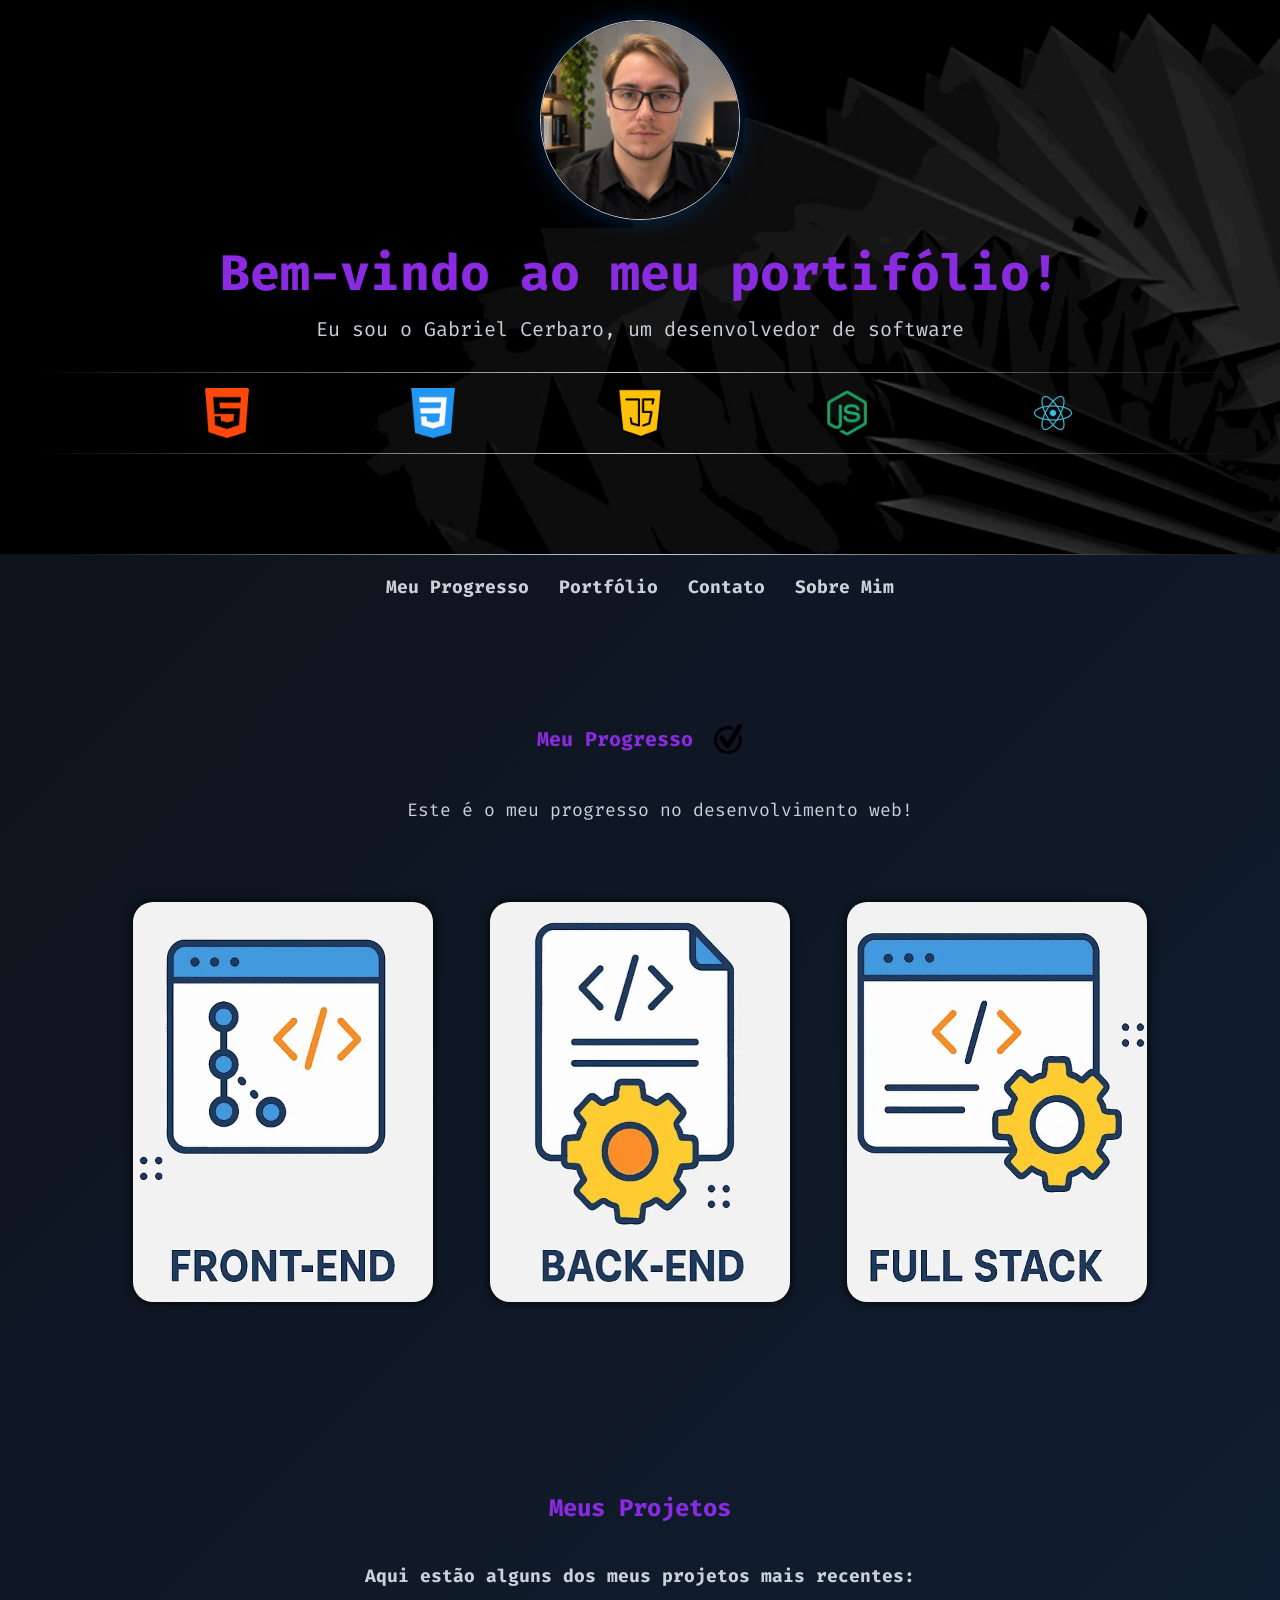
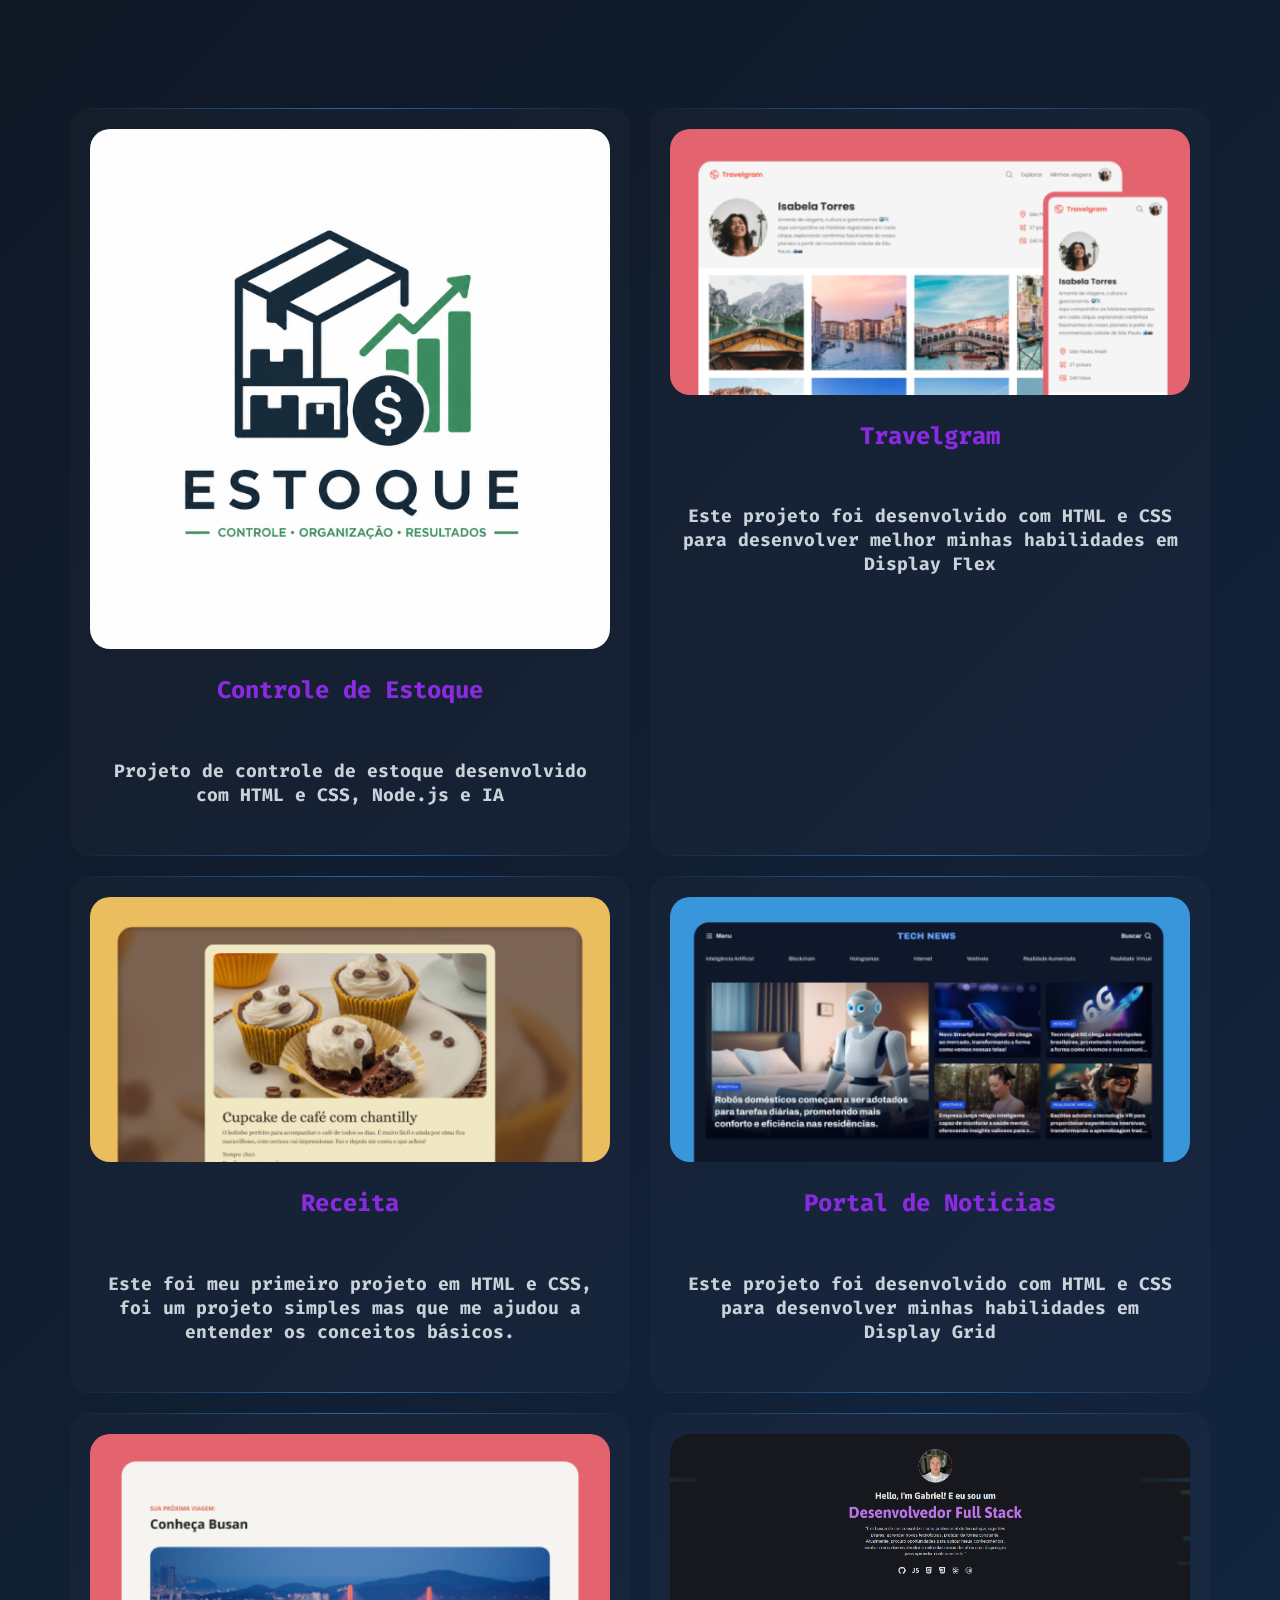
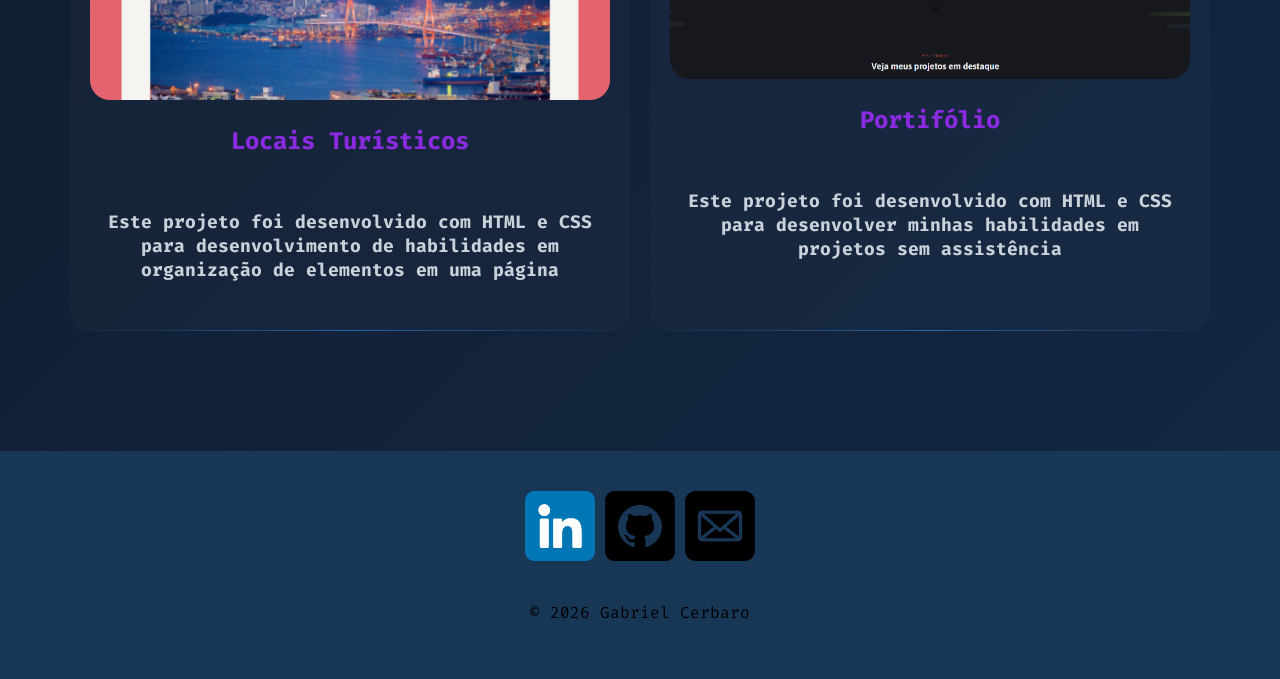
==== index.html @ c9d1682e "Atualizando partes do projeto: sobremim, foto perfil e projetos" ====
<!DOCTYPE html>
<html lang="pt-BR">
<head>

    <link rel="preconnect" href="https://fonts.googleapis.com">
    <link rel="preconnect" href="https://fonts.gstatic.com" crossorigin>

    <meta charset="UTF-8">
    <meta name="viewport" content="width=device-width, initial-scale=1.0">
    <meta name="description" content="Portfólio pessoal de Gabriel Cerbaro — desenvolvedor web em formação, mostrando projetos e progresso.">
    <title>Gabriel Cerbaro</title>
    <link rel="stylesheet" href="styles/index.css">


    <link href="https://fonts.googleapis.com/css2?family=Archivo:ital,wght@0,100..900;1,100..900&family=Asap:ital,wght@0,100..900;1,100..900&family=Fira+Code:wght@300..700&family=Poppins:ital,wght@0,100;0,200;0,300;0,400;0,500;0,600;0,700;0,800;0,900;1,100;1,200;1,300;1,400;1,500;1,600;1,700;1,800;1,900&display=swap" rel="stylesheet">
    <script src="scripts.js" defer></script>

</head>
<body>
        <header class="header">
            <img src="assets/fotoGabriel.jpg" class="foto-perfil" alt="foto de perfil">
            <strong>Bem-vindo ao meu portifólio!</strong>
            <p id="texto-digitado"></p>
            
            <div class="icons">
                <img src="assets/icons/html.png" alt="icone html" title="HTML">
                <img src="assets/icons/css.png" alt="icone css" title="CSS">
                <img src="assets/icons/javascript.png" alt="icone javascript" title="JAVASCRIPT">
                <img src="assets/icons/node.png" alt="icone node.js" title="NODE.JS">
                <img src="assets/icons/react.png" alt="icone react" title="REACT">
            </div>
            
        </header>

    <div class="container">
        <main>

            <nav class="nav-bar">
                <a href="#progresso">Meu Progresso</a>
                <a href="#projetos">Portfólio</a>
                <a href="#footer">Contato</a>
                <a href="sobremim.html">Sobre Mim</a>
            </nav>

            <section class="progresso-container">

                <div class="meu-progresso" id="progresso">
                    <h1>Meu Progresso</h1>
                    <img src="assets/icons/dados-verificados.png" alt="dados verificados">
                </div>

                <p>Este é o meu progresso no desenvolvimento web!</p>

                <div class="progresso">
                    <div class="container-flip">
                        <div class="card">
                            <div class="card-front front1">
                            </div>
                            <div class="card-back">
                                <h1>Em progresso</h1>
                                <p>Estou focando em aprender SQL, Node.js e Javascript como uma base real para o futuro</p>
                            </div>
                        </div>
                    </div>
                    <div class="container-flip">
                        <div class="card">  
                            <div class="card-front back2">
                            </div>
                            <div class="card-back">
                                <h1>Futuro</h1>
                                <p>Pretendo agregar em projetos reais e fazer mais projetos sozinho usando todas as tecnologias aprendidas</p>
                            </div>
                        </div>
                    </div>
                    <div class="container-flip">
                        <div class="card">
                            <div class="card-front fullstack3">
                            </div>
                            <div class="card-back">
                                <h1>Onde quero chegar</h1>
                                <p>Quero agregar conhecimento em todas as áreas do desenvolvimento web e me tornar um profissional completo</p>
                            </div>
                        </div>
                    </div>
                </div>
            </section>

            <section class="projetos" id="projetos">
                <h1>Meus Projetos</h1>
                <strong>Aqui estão alguns dos meus projetos mais recentes:</strong>

                <div class="projetos-container">
                    <a href="https://github.com/gabrielcerbaro/Controle-de-estoque-Projeto" target="_blank" class="card1">
                            <div class="projeto-controleEstoque">
                                <img src="assets/images/logo.png" alt="Controle de Estoque">
                                <h2>Controle de Estoque</h2>
                                <p>Projeto de controle de estoque desenvolvido com HTML e CSS, Node.js e IA</p>
                            </div>
                    </a>
                    <a href="https://github.com/gabrielcerbaro/Travelgram-project" target="_blank" class="card2">
                            <div class="projeto-travelgram">
                                <img src="assets/images/travelgram.png" alt="">
                                <h2>Travelgram</h2>
                                <p>Este projeto foi desenvolvido com HTML e CSS para desenvolver melhor minhas habilidades em Display Flex</p>
                            </div>
                    </a>
                    <a href="https://github.com/gabrielcerbaro/Projetos-FullStack-Rocketseat/tree/main/First%20project" target="_blank" class="card3">
                        <div class="projeto-receita">
                            <img src="assets/images/receita.png" alt="">
                            <h2>Receita</h2>
                            <p>Este foi meu primeiro projeto em HTML e CSS, foi um projeto simples mas que me ajudou a entender os conceitos básicos.</p>
                        </div>
                    </a>
                    <a href="https://github.com/gabrielcerbaro/Portal-de-Noticias---projeto" target="_blank" class="card4">
                        <div class="projeto-noticias">
                            <img src="assets/images/noticias.png" alt="Portal de Notícias">
                            <h2>Portal de Noticias</h2>
                            <p>Este projeto foi desenvolvido com HTML e CSS para desenvolver minhas habilidades em Display Grid</p>
                        </div>
                    </a>
                    <a href="https://github.com/gabrielcerbaro/Projetos-FullStack-Rocketseat/tree/main/Tourist%20spot" target="_blank" class="card5">
                        <div class="projeto-spots">
                            <img src="assets/images/local turistico.png" alt="Locais Turísticos">
                            <h2>Locais Turísticos</h2>
                            <p>Este projeto foi desenvolvido com HTML e CSS para desenvolvimento de habilidades em organização de elementos em uma página</p>
                        </div>
                    </a>
                    <a href="https://github.com/gabrielcerbaro/Portif-lio" target="_blank" class="card6">
                        <div class="projeto-portifolio">
                            <img src="assets/images/portifolio.png" alt="Portifólio">
                            <h2>Portifólio</h2>
                            <p>Este projeto foi desenvolvido com HTML e CSS para desenvolver minhas habilidades em projetos sem assistência</p>
                        </div>
                    </a>
                </div>
            </section>
        </main>
    </div>

    <footer id ="footer">
        <div class="icons-footer">
            <a href="https://www.linkedin.com/in/gabriel-cerbaro-4703b4239/" target="_blank"><img src="assets/icons/linkedin.png" alt="LinkedIn"></a>
            <a href="https://github.com/gabrielcerbaro" target="_blank"><img src="assets/icons/github.png" alt="GitHub"></a>
            <a href="mailto:gabriel.cerbaro@outlook.com" target="_blank"><img src="assets/icons/enviar.png" alt="Email"></a>
        </div>
        <p>© <span id="ano"></span> Gabriel Cerbaro</p>
    </footer>
</body>
</html>
---- styles/index.css ----
@import url(global.css);
@import url(header.css);
@import url(main.css);
@import url(footer.css);
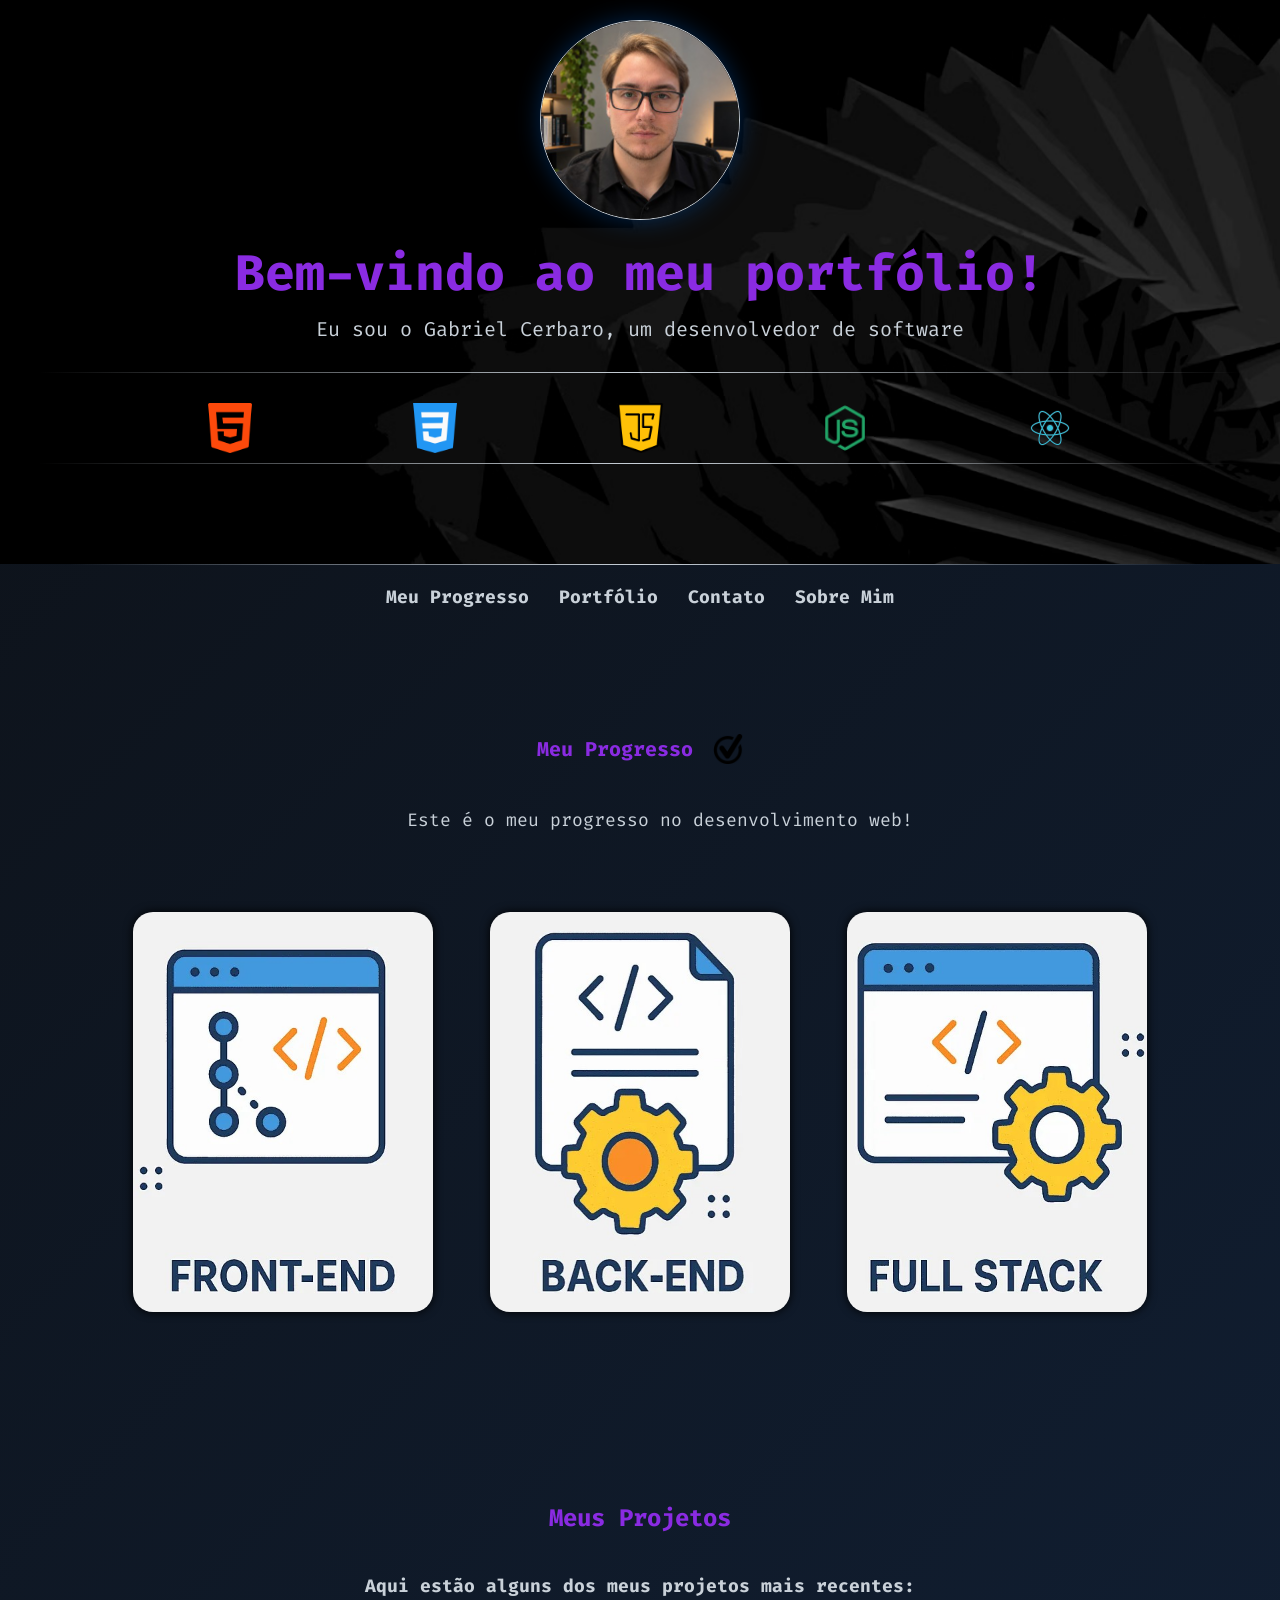
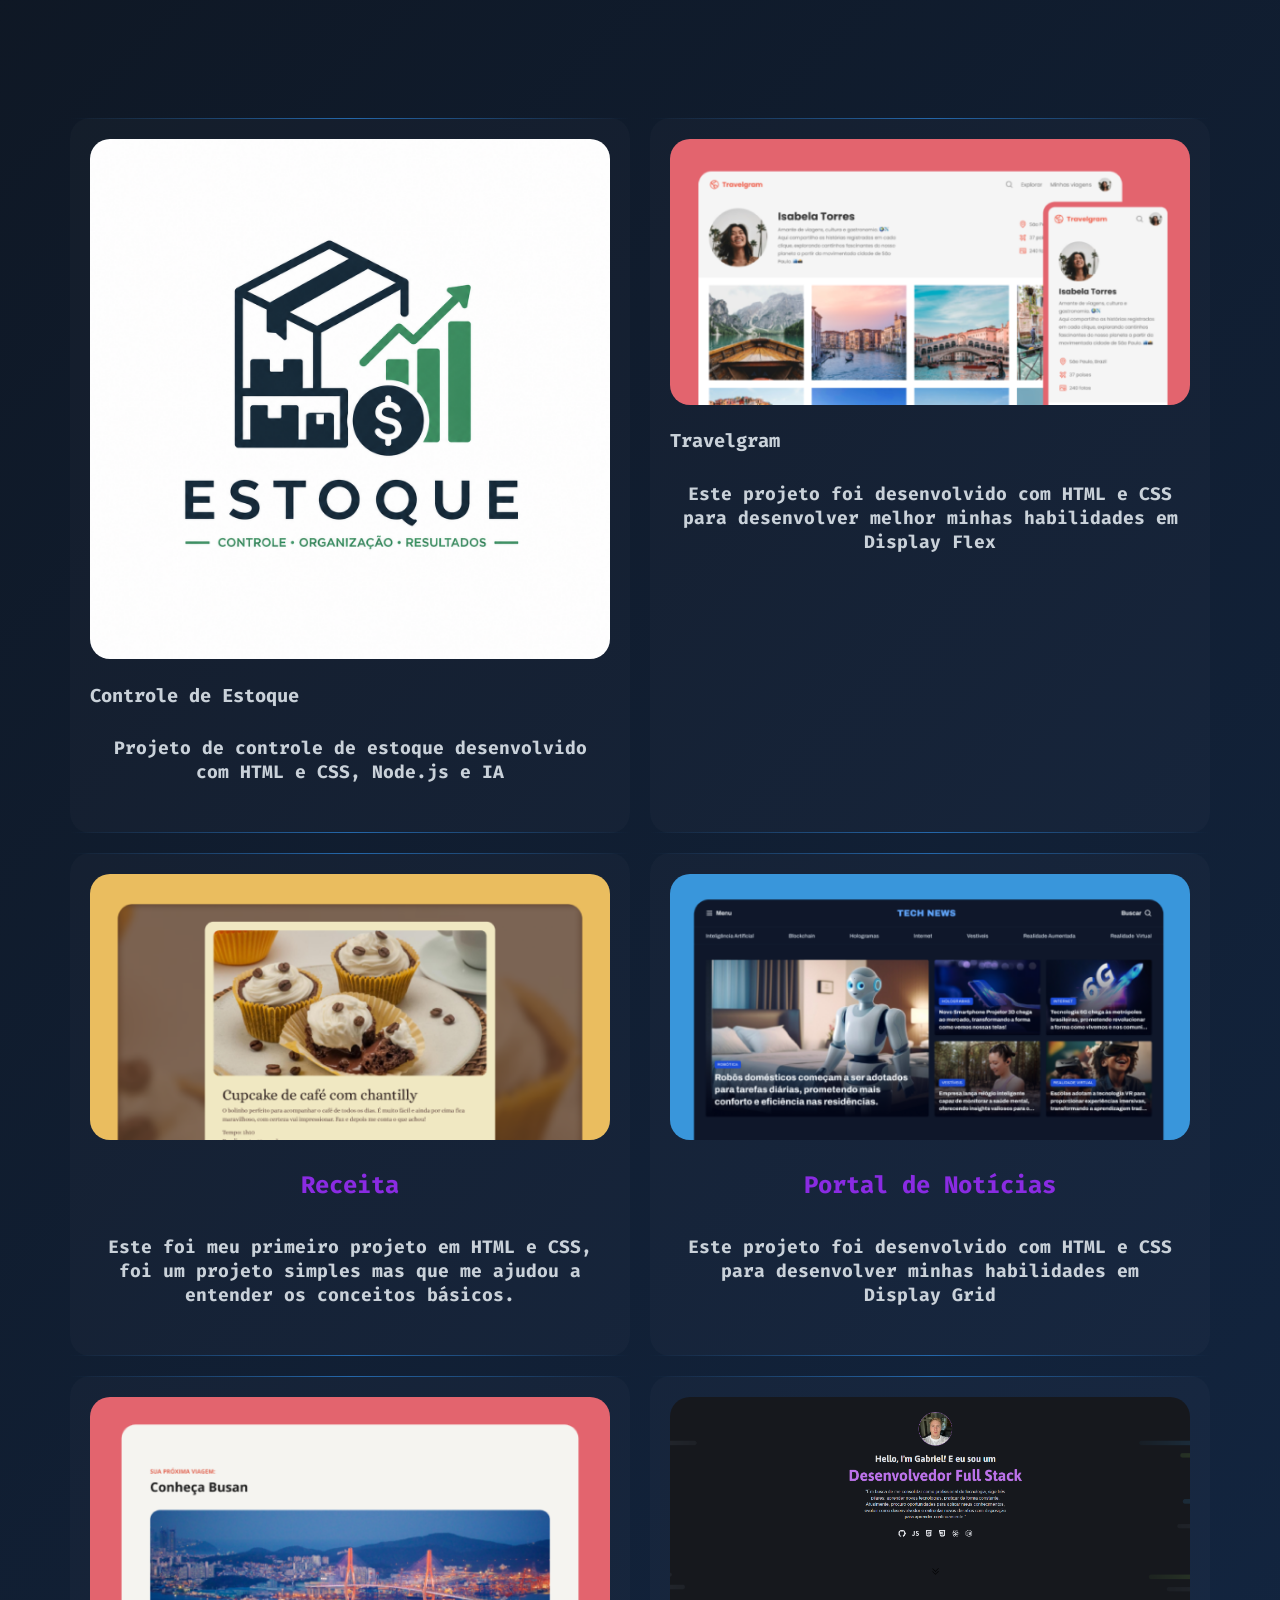
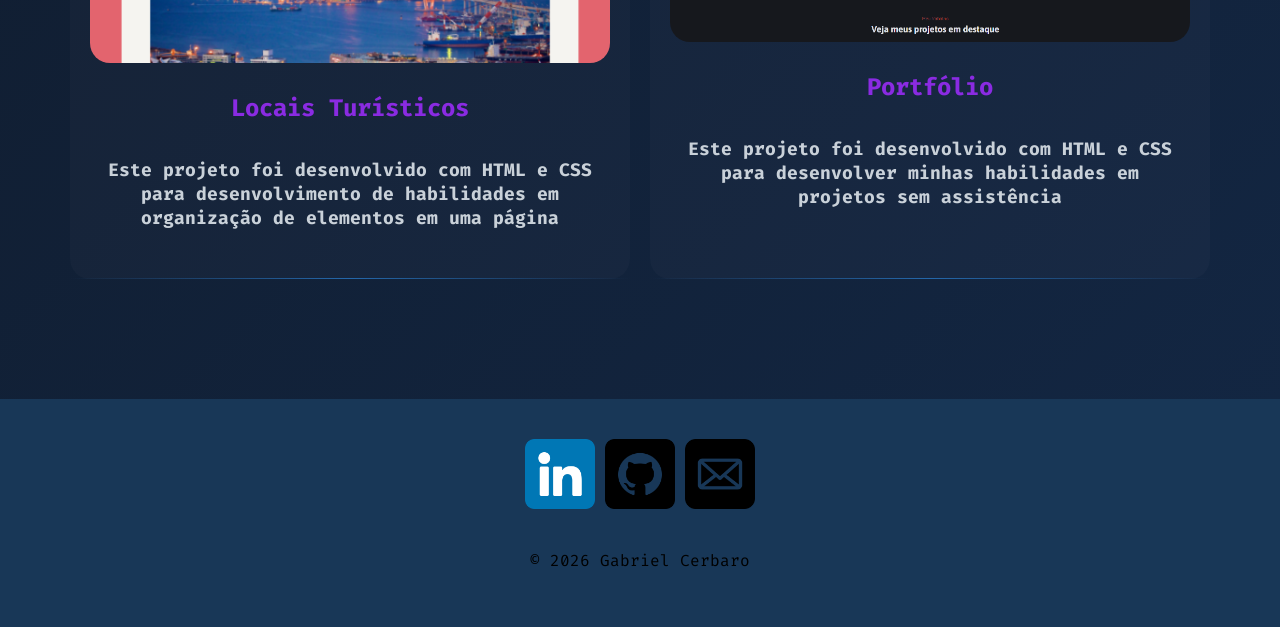
==== commit 224d21a5: "Consertando bugs do antigo gabriel e otimizando os commits, abrindo espaço para uma atualização no s" ====
--- a/index.html
+++ b/index.html
@@ -19,7 +19,7 @@
 <body>
         <header class="header">
             <img src="assets/fotoGabriel.jpg" class="foto-perfil" alt="foto de perfil">
-            <strong>Bem-vindo ao meu portifólio!</strong>
+            <h1 class="titulo-principal">Bem-vindo ao meu portfólio!</h1>
             <p id="texto-digitado"></p>
             
             <div class="icons">
@@ -45,7 +45,7 @@
             <section class="progresso-container">
 
                 <div class="meu-progresso" id="progresso">
-                    <h1>Meu Progresso</h1>
+                    <h2 class="titulo-secao">Meu Progresso</h2>
                     <img src="assets/icons/dados-verificados.png" alt="dados verificados">
                 </div>
 
@@ -57,7 +57,7 @@
                             <div class="card-front front1">
                             </div>
                             <div class="card-back">
-                                <h1>Em progresso</h1>
+                                <h2>Em progresso</h2>
                                 <p>Estou focando em aprender SQL, Node.js e Javascript como uma base real para o futuro</p>
                             </div>
                         </div>
@@ -67,7 +67,7 @@
                             <div class="card-front back2">
                             </div>
                             <div class="card-back">
-                                <h1>Futuro</h1>
+                                <h2>Futuro</h2>
                                 <p>Pretendo agregar em projetos reais e fazer mais projetos sozinho usando todas as tecnologias aprendidas</p>
                             </div>
                         </div>
@@ -77,7 +77,7 @@
                             <div class="card-front fullstack3">
                             </div>
                             <div class="card-back">
-                                <h1>Onde quero chegar</h1>
+                                <h2>Onde quero chegar</h2>
                                 <p>Quero agregar conhecimento em todas as áreas do desenvolvimento web e me tornar um profissional completo</p>
                             </div>
                         </div>
@@ -86,49 +86,49 @@
             </section>
 
             <section class="projetos" id="projetos">
-                <h1>Meus Projetos</h1>
+                <h2 class="titulo-secao">Meus Projetos</h2>
                 <strong>Aqui estão alguns dos meus projetos mais recentes:</strong>
 
                 <div class="projetos-container">
-                    <a href="https://github.com/gabrielcerbaro/Controle-de-estoque-Projeto" target="_blank" class="card1">
+                    <a href="https://github.com/gabrielcerbaro/Controle-de-estoque-Projeto" target="_blank" rel="noopener noreferrer" class="projeto-card card1">
                             <div class="projeto-controleEstoque">
                                 <img src="assets/images/logo.png" alt="Controle de Estoque">
-                                <h2>Controle de Estoque</h2>
+                                <h3>Controle de Estoque</h3>
                                 <p>Projeto de controle de estoque desenvolvido com HTML e CSS, Node.js e IA</p>
                             </div>
                     </a>
-                    <a href="https://github.com/gabrielcerbaro/Travelgram-project" target="_blank" class="card2">
+                    <a href="https://github.com/gabrielcerbaro/Travelgram-project" target="_blank" class="projeto-card card2">
                             <div class="projeto-travelgram">
-                                <img src="assets/images/travelgram.png" alt="">
-                                <h2>Travelgram</h2>
+                                <img src="assets/images/travelgram.png" alt="projeto Travelgram">
+                                <h3>Travelgram</h3>
                                 <p>Este projeto foi desenvolvido com HTML e CSS para desenvolver melhor minhas habilidades em Display Flex</p>
                             </div>
                     </a>
-                    <a href="https://github.com/gabrielcerbaro/Projetos-FullStack-Rocketseat/tree/main/First%20project" target="_blank" class="card3">
+                    <a href="https://github.com/gabrielcerbaro/Projetos-FullStack-Rocketseat/tree/main/First%20project" target="_blank" class="projeto-card card3">
                         <div class="projeto-receita">
-                            <img src="assets/images/receita.png" alt="">
-                            <h2>Receita</h2>
+                            <img src="assets/images/receita.png" alt="projeto Receita">
+                            <h3 class="titulo-projeto">Receita</h3>
                             <p>Este foi meu primeiro projeto em HTML e CSS, foi um projeto simples mas que me ajudou a entender os conceitos básicos.</p>
                         </div>
                     </a>
-                    <a href="https://github.com/gabrielcerbaro/Portal-de-Noticias---projeto" target="_blank" class="card4">
+                    <a href="https://github.com/gabrielcerbaro/Portal-de-Noticias---projeto" target="_blank" class="projeto-card card4">
                         <div class="projeto-noticias">
                             <img src="assets/images/noticias.png" alt="Portal de Notícias">
-                            <h2>Portal de Noticias</h2>
+                            <h3 class="titulo-projeto">Portal de Notícias</h3>
                             <p>Este projeto foi desenvolvido com HTML e CSS para desenvolver minhas habilidades em Display Grid</p>
                         </div>
                     </a>
-                    <a href="https://github.com/gabrielcerbaro/Projetos-FullStack-Rocketseat/tree/main/Tourist%20spot" target="_blank" class="card5">
+                    <a href="https://github.com/gabrielcerbaro/Projetos-FullStack-Rocketseat/tree/main/Tourist%20spot" target="_blank" class="projeto-card card5">
                         <div class="projeto-spots">
                             <img src="assets/images/local turistico.png" alt="Locais Turísticos">
-                            <h2>Locais Turísticos</h2>
+                            <h3 class="titulo-projeto">Locais Turísticos</h3>
                             <p>Este projeto foi desenvolvido com HTML e CSS para desenvolvimento de habilidades em organização de elementos em uma página</p>
                         </div>
                     </a>
-                    <a href="https://github.com/gabrielcerbaro/Portif-lio" target="_blank" class="card6">
+                    <a href="https://github.com/gabrielcerbaro/Portif-lio" target="_blank" class="projeto-card card6">
                         <div class="projeto-portifolio">
-                            <img src="assets/images/portifolio.png" alt="Portifólio">
-                            <h2>Portifólio</h2>
+                            <img src="assets/images/portifolio.png" alt="Portfólio">
+                            <h3 class="titulo-projeto">Portfólio</h3>
                             <p>Este projeto foi desenvolvido com HTML e CSS para desenvolver minhas habilidades em projetos sem assistência</p>
                         </div>
                     </a>
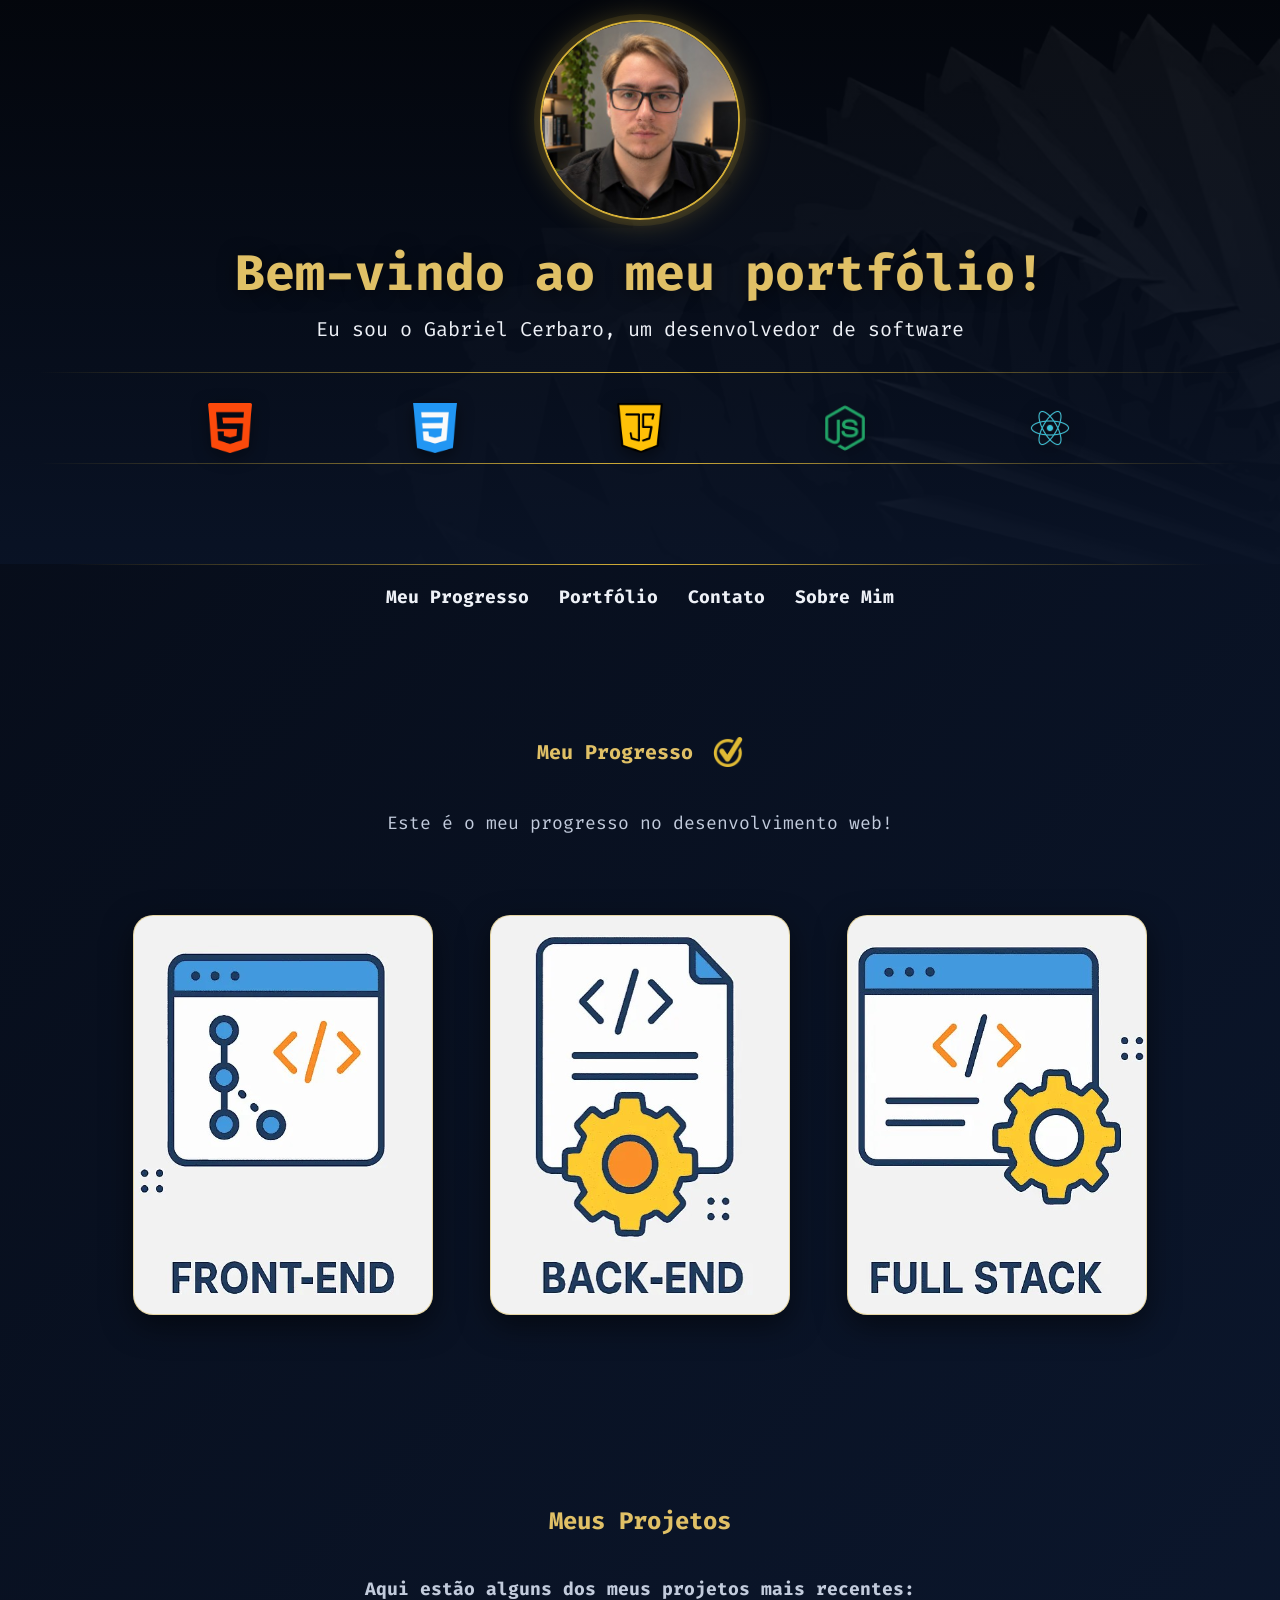
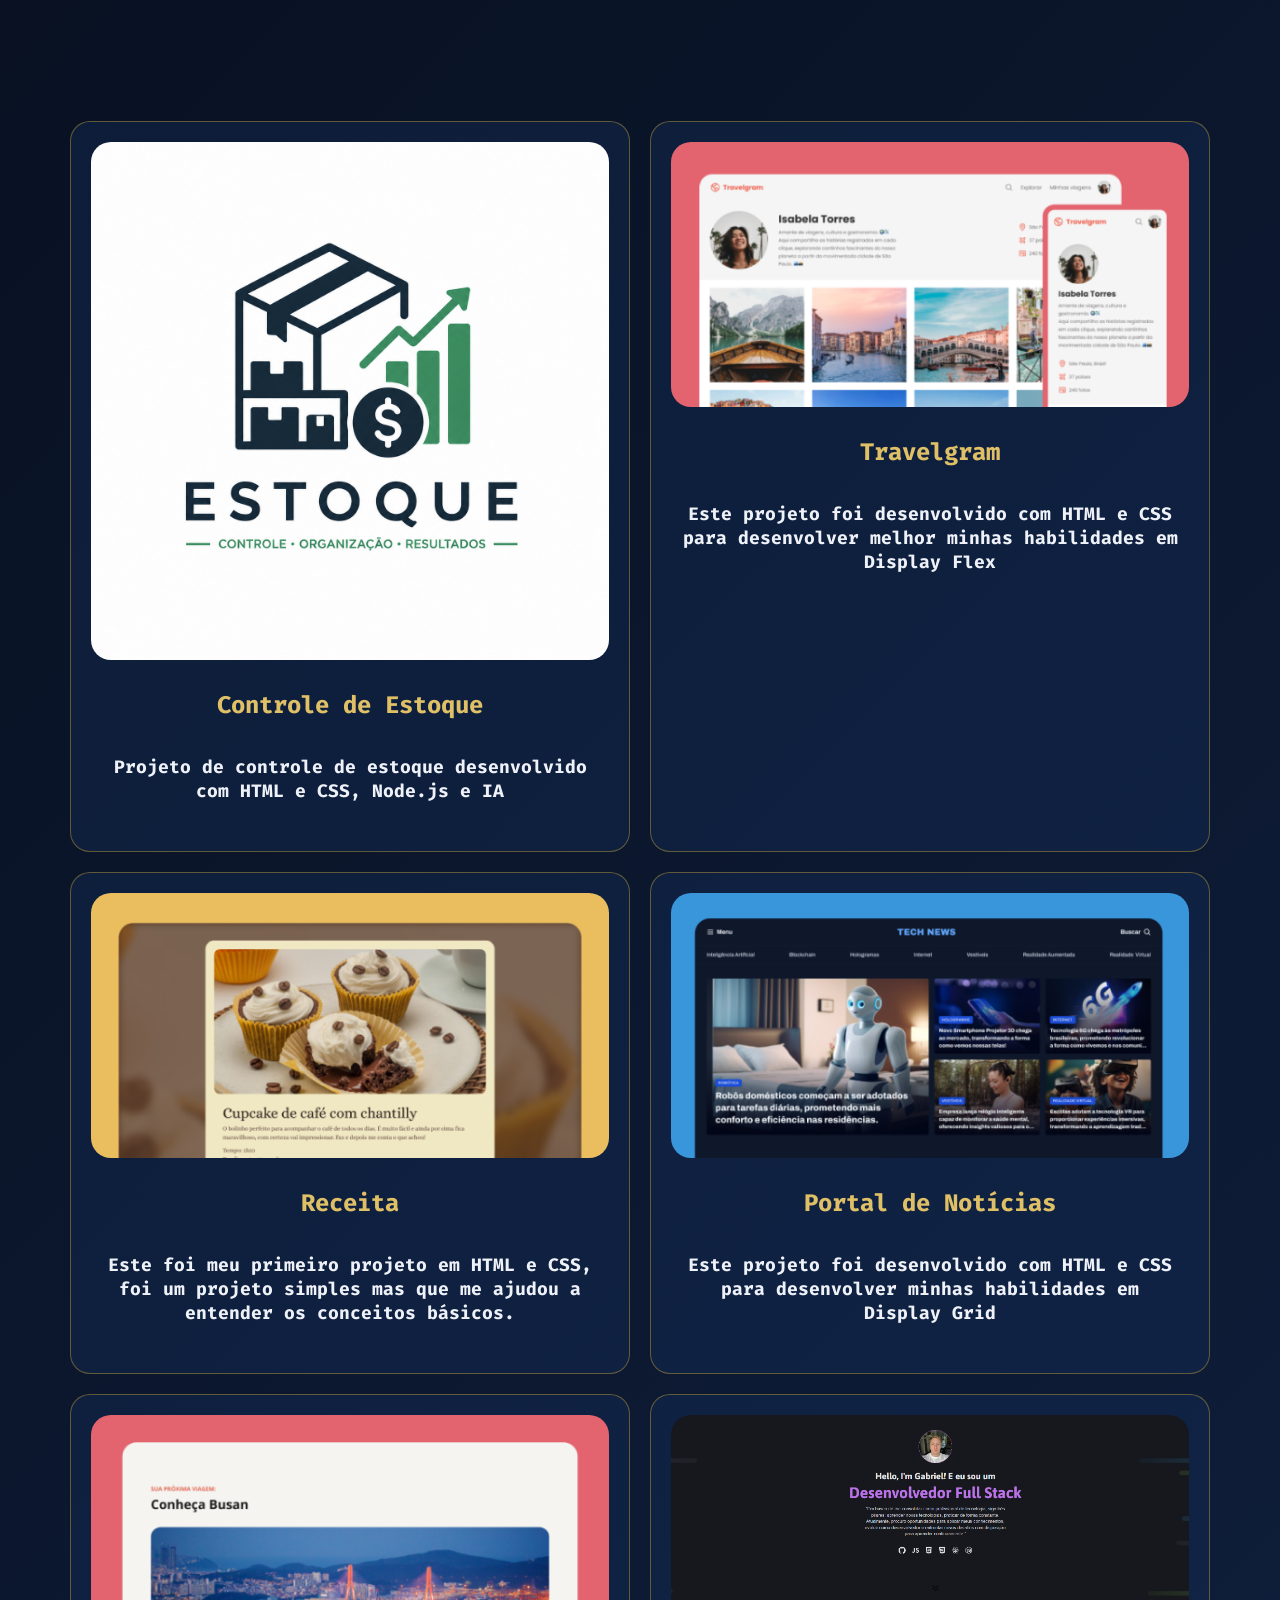
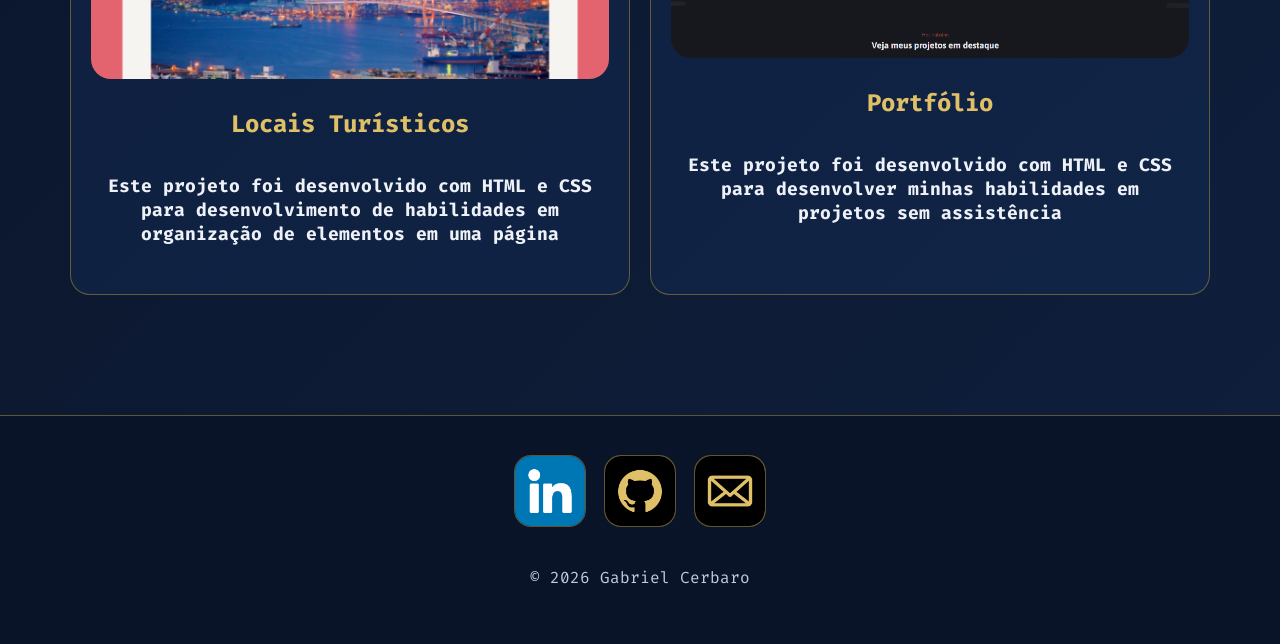
==== commit ae9284e0: "Atualizando mais bugs e pedindo para IA melhorar as cores e criar variáveis para elas" ====
--- a/index.html
+++ b/index.html
@@ -1,149 +1,150 @@
-<!DOCTYPE html>
-<html lang="pt-BR">
-<head>
-
-    <link rel="preconnect" href="https://fonts.googleapis.com">
-    <link rel="preconnect" href="https://fonts.gstatic.com" crossorigin>
-
-    <meta charset="UTF-8">
-    <meta name="viewport" content="width=device-width, initial-scale=1.0">
-    <meta name="description" content="Portfólio pessoal de Gabriel Cerbaro — desenvolvedor web em formação, mostrando projetos e progresso.">
-    <title>Gabriel Cerbaro</title>
-    <link rel="stylesheet" href="styles/index.css">
-
-
-    <link href="https://fonts.googleapis.com/css2?family=Archivo:ital,wght@0,100..900;1,100..900&family=Asap:ital,wght@0,100..900;1,100..900&family=Fira+Code:wght@300..700&family=Poppins:ital,wght@0,100;0,200;0,300;0,400;0,500;0,600;0,700;0,800;0,900;1,100;1,200;1,300;1,400;1,500;1,600;1,700;1,800;1,900&display=swap" rel="stylesheet">
-    <script src="scripts.js" defer></script>
-
-</head>
-<body>
-        <header class="header">
-            <img src="assets/fotoGabriel.jpg" class="foto-perfil" alt="foto de perfil">
-            <h1 class="titulo-principal">Bem-vindo ao meu portfólio!</h1>
-            <p id="texto-digitado"></p>
-            
-            <div class="icons">
-                <img src="assets/icons/html.png" alt="icone html" title="HTML">
-                <img src="assets/icons/css.png" alt="icone css" title="CSS">
-                <img src="assets/icons/javascript.png" alt="icone javascript" title="JAVASCRIPT">
-                <img src="assets/icons/node.png" alt="icone node.js" title="NODE.JS">
-                <img src="assets/icons/react.png" alt="icone react" title="REACT">
-            </div>
-            
-        </header>
-
-    <div class="container">
-        <main>
-
-            <nav class="nav-bar">
-                <a href="#progresso">Meu Progresso</a>
-                <a href="#projetos">Portfólio</a>
-                <a href="#footer">Contato</a>
-                <a href="sobremim.html">Sobre Mim</a>
-            </nav>
-
-            <section class="progresso-container">
-
-                <div class="meu-progresso" id="progresso">
-                    <h2 class="titulo-secao">Meu Progresso</h2>
-                    <img src="assets/icons/dados-verificados.png" alt="dados verificados">
-                </div>
-
-                <p>Este é o meu progresso no desenvolvimento web!</p>
-
-                <div class="progresso">
-                    <div class="container-flip">
-                        <div class="card">
-                            <div class="card-front front1">
-                            </div>
-                            <div class="card-back">
-                                <h2>Em progresso</h2>
-                                <p>Estou focando em aprender SQL, Node.js e Javascript como uma base real para o futuro</p>
-                            </div>
-                        </div>
-                    </div>
-                    <div class="container-flip">
-                        <div class="card">  
-                            <div class="card-front back2">
-                            </div>
-                            <div class="card-back">
-                                <h2>Futuro</h2>
-                                <p>Pretendo agregar em projetos reais e fazer mais projetos sozinho usando todas as tecnologias aprendidas</p>
-                            </div>
-                        </div>
-                    </div>
-                    <div class="container-flip">
-                        <div class="card">
-                            <div class="card-front fullstack3">
-                            </div>
-                            <div class="card-back">
-                                <h2>Onde quero chegar</h2>
-                                <p>Quero agregar conhecimento em todas as áreas do desenvolvimento web e me tornar um profissional completo</p>
-                            </div>
-                        </div>
-                    </div>
-                </div>
-            </section>
-
-            <section class="projetos" id="projetos">
-                <h2 class="titulo-secao">Meus Projetos</h2>
-                <strong>Aqui estão alguns dos meus projetos mais recentes:</strong>
-
-                <div class="projetos-container">
-                    <a href="https://github.com/gabrielcerbaro/Controle-de-estoque-Projeto" target="_blank" rel="noopener noreferrer" class="projeto-card card1">
-                            <div class="projeto-controleEstoque">
-                                <img src="assets/images/logo.png" alt="Controle de Estoque">
-                                <h3>Controle de Estoque</h3>
-                                <p>Projeto de controle de estoque desenvolvido com HTML e CSS, Node.js e IA</p>
-                            </div>
-                    </a>
-                    <a href="https://github.com/gabrielcerbaro/Travelgram-project" target="_blank" class="projeto-card card2">
-                            <div class="projeto-travelgram">
-                                <img src="assets/images/travelgram.png" alt="projeto Travelgram">
-                                <h3>Travelgram</h3>
-                                <p>Este projeto foi desenvolvido com HTML e CSS para desenvolver melhor minhas habilidades em Display Flex</p>
-                            </div>
-                    </a>
-                    <a href="https://github.com/gabrielcerbaro/Projetos-FullStack-Rocketseat/tree/main/First%20project" target="_blank" class="projeto-card card3">
-                        <div class="projeto-receita">
-                            <img src="assets/images/receita.png" alt="projeto Receita">
-                            <h3 class="titulo-projeto">Receita</h3>
-                            <p>Este foi meu primeiro projeto em HTML e CSS, foi um projeto simples mas que me ajudou a entender os conceitos básicos.</p>
-                        </div>
-                    </a>
-                    <a href="https://github.com/gabrielcerbaro/Portal-de-Noticias---projeto" target="_blank" class="projeto-card card4">
-                        <div class="projeto-noticias">
-                            <img src="assets/images/noticias.png" alt="Portal de Notícias">
-                            <h3 class="titulo-projeto">Portal de Notícias</h3>
-                            <p>Este projeto foi desenvolvido com HTML e CSS para desenvolver minhas habilidades em Display Grid</p>
-                        </div>
-                    </a>
-                    <a href="https://github.com/gabrielcerbaro/Projetos-FullStack-Rocketseat/tree/main/Tourist%20spot" target="_blank" class="projeto-card card5">
-                        <div class="projeto-spots">
-                            <img src="assets/images/local turistico.png" alt="Locais Turísticos">
-                            <h3 class="titulo-projeto">Locais Turísticos</h3>
-                            <p>Este projeto foi desenvolvido com HTML e CSS para desenvolvimento de habilidades em organização de elementos em uma página</p>
-                        </div>
-                    </a>
-                    <a href="https://github.com/gabrielcerbaro/Portif-lio" target="_blank" class="projeto-card card6">
-                        <div class="projeto-portifolio">
-                            <img src="assets/images/portifolio.png" alt="Portfólio">
-                            <h3 class="titulo-projeto">Portfólio</h3>
-                            <p>Este projeto foi desenvolvido com HTML e CSS para desenvolver minhas habilidades em projetos sem assistência</p>
-                        </div>
-                    </a>
-                </div>
-            </section>
-        </main>
-    </div>
-
-    <footer id ="footer">
-        <div class="icons-footer">
-            <a href="https://www.linkedin.com/in/gabriel-cerbaro-4703b4239/" target="_blank"><img src="assets/icons/linkedin.png" alt="LinkedIn"></a>
-            <a href="https://github.com/gabrielcerbaro" target="_blank"><img src="assets/icons/github.png" alt="GitHub"></a>
-            <a href="mailto:gabriel.cerbaro@outlook.com" target="_blank"><img src="assets/icons/enviar.png" alt="Email"></a>
-        </div>
-        <p>© <span id="ano"></span> Gabriel Cerbaro</p>
-    </footer>
-</body>
-</html>+<!DOCTYPE html>
+<html lang="pt-BR">
+<head>
+
+    <meta charset="UTF-8">
+
+    <link rel="preconnect" href="https://fonts.googleapis.com">
+    <link rel="preconnect" href="https://fonts.gstatic.com" crossorigin>
+
+    <meta name="viewport" content="width=device-width, initial-scale=1.0">
+    <meta name="description" content="Portfólio pessoal de Gabriel Cerbaro — desenvolvedor web em formação, mostrando projetos e progresso.">
+    <title>Gabriel Cerbaro</title>
+    <link rel="stylesheet" href="styles/index.css">
+
+
+    <link href="https://fonts.googleapis.com/css2?family=Fira+Code:wght@300..700&display=swap" rel="stylesheet">
+    <script src="scripts.js" defer></script>
+
+</head>
+<body>
+        <header class="header">
+            <img src="assets/fotoGabriel.jpg" class="foto-perfil" alt="Foto de Gabriel Cerbaro">
+            <h1 class="titulo-principal">Bem-vindo ao meu portfólio!</h1>
+            <p id="texto-digitado"></p>
+            
+            <div class="icons">
+                <img src="assets/icons/html.png" alt="icone html" title="HTML">
+                <img src="assets/icons/css.png" alt="icone css" title="CSS">
+                <img src="assets/icons/javascript.png" alt="icone javascript" title="JAVASCRIPT">
+                <img src="assets/icons/node.png" alt="icone node.js" title="NODE.JS">
+                <img src="assets/icons/react.png" alt="icone react" title="REACT">
+            </div>
+            
+        </header>
+
+    <div class="container">
+        <main>
+
+            <nav class="nav-bar">
+                <a href="#progresso">Meu Progresso</a>
+                <a href="#projetos">Portfólio</a>
+                <a href="#footer">Contato</a>
+                <a href="sobremim.html">Sobre Mim</a>
+            </nav>
+
+            <section class="progresso-container">
+
+                <div class="meu-progresso" id="progresso">
+                    <h2 class="titulo-secao">Meu Progresso</h2>
+                    <img src="assets/icons/dados-verificados.png" alt="">
+                </div>
+
+                <p>Este é o meu progresso no desenvolvimento web!</p>
+
+                <div class="progresso">
+                    <div class="container-flip">
+                        <div class="card">
+                            <div class="card-front front1">
+                            </div>
+                            <div class="card-back">
+                                <h2>Em progresso</h2>
+                                <p>Estou focando em aprender SQL, Node.js e Javascript como uma base real para o futuro</p>
+                            </div>
+                        </div>
+                    </div>
+                    <div class="container-flip">
+                        <div class="card">  
+                            <div class="card-front back2">
+                            </div>
+                            <div class="card-back">
+                                <h2>Futuro</h2>
+                                <p>Pretendo agregar em projetos reais e fazer mais projetos sozinho usando todas as tecnologias aprendidas</p>
+                            </div>
+                        </div>
+                    </div>
+                    <div class="container-flip">
+                        <div class="card">
+                            <div class="card-front fullstack3">
+                            </div>
+                            <div class="card-back">
+                                <h2>Onde quero chegar</h2>
+                                <p>Quero agregar conhecimento em todas as áreas do desenvolvimento web e me tornar um profissional completo</p>
+                            </div>
+                        </div>
+                    </div>
+                </div>
+            </section>
+
+            <section class="projetos" id="projetos">
+                <h2 class="titulo-secao">Meus Projetos</h2>
+                <strong>Aqui estão alguns dos meus projetos mais recentes:</strong>
+
+                <div class="projetos-container">
+                    <a href="https://github.com/gabrielcerbaro/Controle-de-estoque-Projeto" target="_blank" rel="noopener noreferrer" class="projeto-card card1">
+                            <div>
+                                <img src="assets/images/logo.png" alt="Controle de Estoque">
+                                <h3 class="titulo-projeto">Controle de Estoque</h3>
+                                <p>Projeto de controle de estoque desenvolvido com HTML e CSS, Node.js e IA</p>
+                            </div>
+                    </a>
+                    <a href="https://github.com/gabrielcerbaro/Travelgram-project" target="_blank" rel="noopener noreferrer" class="projeto-card card2">
+                            <div>
+                                <img src="assets/images/travelgram.png" alt="projeto Travelgram">
+                                <h3 class="titulo-projeto">Travelgram</h3>
+                                <p>Este projeto foi desenvolvido com HTML e CSS para desenvolver melhor minhas habilidades em Display Flex</p>
+                            </div>
+                    </a>
+                    <a href="https://github.com/gabrielcerbaro/Projetos-FullStack-Rocketseat/tree/main/First%20project" target="_blank" rel="noopener noreferrer" class="projeto-card card3">
+                        <div>
+                            <img src="assets/images/receita.png" alt="projeto Receita">
+                            <h3 class="titulo-projeto">Receita</h3>
+                            <p>Este foi meu primeiro projeto em HTML e CSS, foi um projeto simples mas que me ajudou a entender os conceitos básicos.</p>
+                        </div>
+                    </a>
+                    <a href="https://github.com/gabrielcerbaro/Portal-de-Noticias---projeto" target="_blank" rel="noopener noreferrer" class="projeto-card card4">
+                        <div>
+                            <img src="assets/images/noticias.png" alt="Portal de Notícias">
+                            <h3 class="titulo-projeto">Portal de Notícias</h3>
+                            <p>Este projeto foi desenvolvido com HTML e CSS para desenvolver minhas habilidades em Display Grid</p>
+                        </div>
+                    </a>
+                    <a href="https://github.com/gabrielcerbaro/Projetos-FullStack-Rocketseat/tree/main/Tourist%20spot" target="_blank" rel="noopener noreferrer" class="projeto-card card5">
+                        <div>
+                            <img src="assets/images/local turistico.png" alt="Locais Turísticos">
+                            <h3 class="titulo-projeto">Locais Turísticos</h3>
+                            <p>Este projeto foi desenvolvido com HTML e CSS para desenvolvimento de habilidades em organização de elementos em uma página</p>
+                        </div>
+                    </a>
+                    <a href="https://github.com/gabrielcerbaro/Portif-lio" target="_blank" rel="noopener noreferrer" class="projeto-card card6">
+                        <div>
+                            <img src="assets/images/portifolio.png" alt="Portfólio">
+                            <h3 class="titulo-projeto">Portfólio</h3>
+                            <p>Este projeto foi desenvolvido com HTML e CSS para desenvolver minhas habilidades em projetos sem assistência</p>
+                        </div>
+                    </a>
+                </div>
+            </section>
+        </main>
+    </div>
+
+    <footer id="footer">
+        <div class="icons-footer">
+            <a href="https://www.linkedin.com/in/gabriel-cerbaro-4703b4239/" target="_blank" rel="noopener noreferrer"><img src="assets/icons/linkedin.png" alt="LinkedIn"></a>
+            <a href="https://github.com/gabrielcerbaro" target="_blank" rel="noopener noreferrer"><img src="assets/icons/github.png" alt="GitHub"></a>
+            <a href="mailto:gabriel.cerbaro@outlook.com"><img src="assets/icons/enviar.png" alt="Email"></a>
+        </div>
+        <p>© <span id="ano"></span> Gabriel Cerbaro</p>
+    </footer>
+</body>
+</html>
--- a/styles/index.css
+++ b/styles/index.css
@@ -1,4 +1,5 @@
-@import url(global.css);
-@import url(header.css);
-@import url(main.css);
-@import url(footer.css);+@import url(variables.css);
+@import url(global.css);
+@import url(header.css);
+@import url(main.css);
+@import url(footer.css);
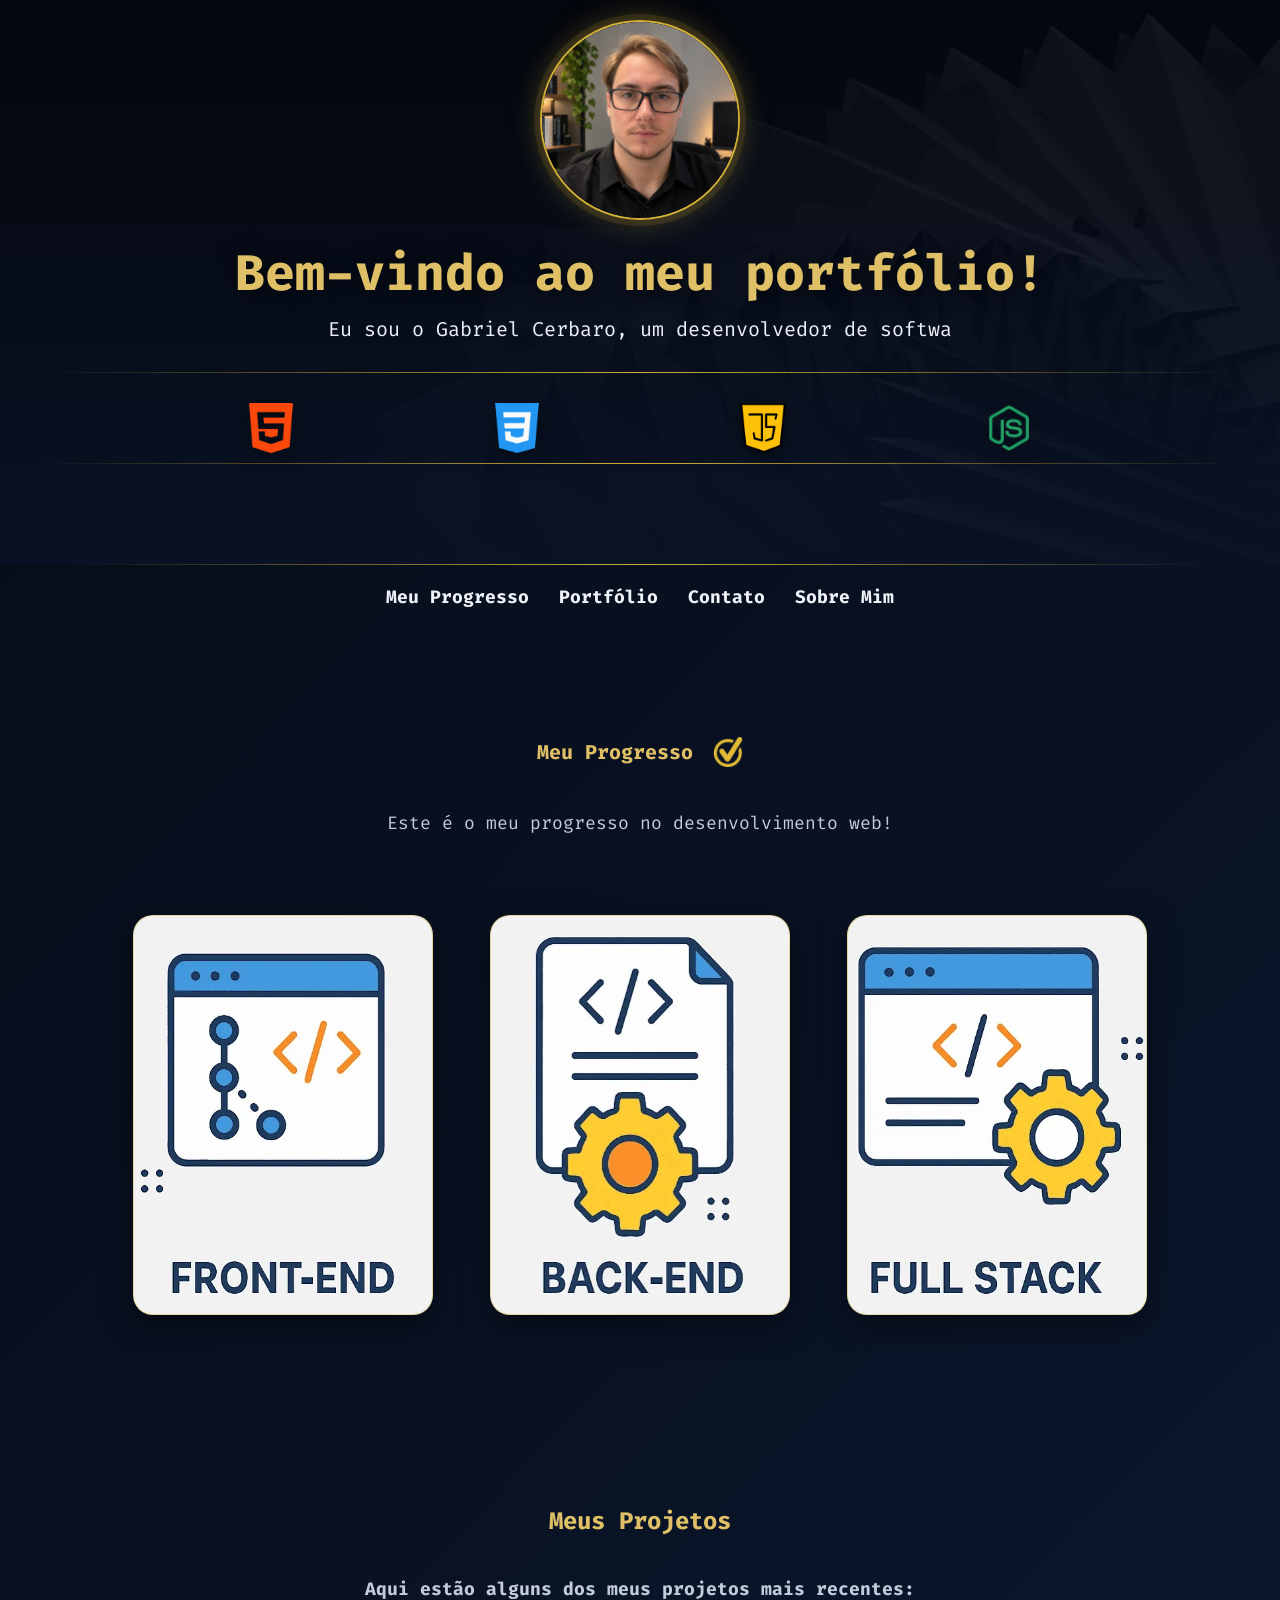
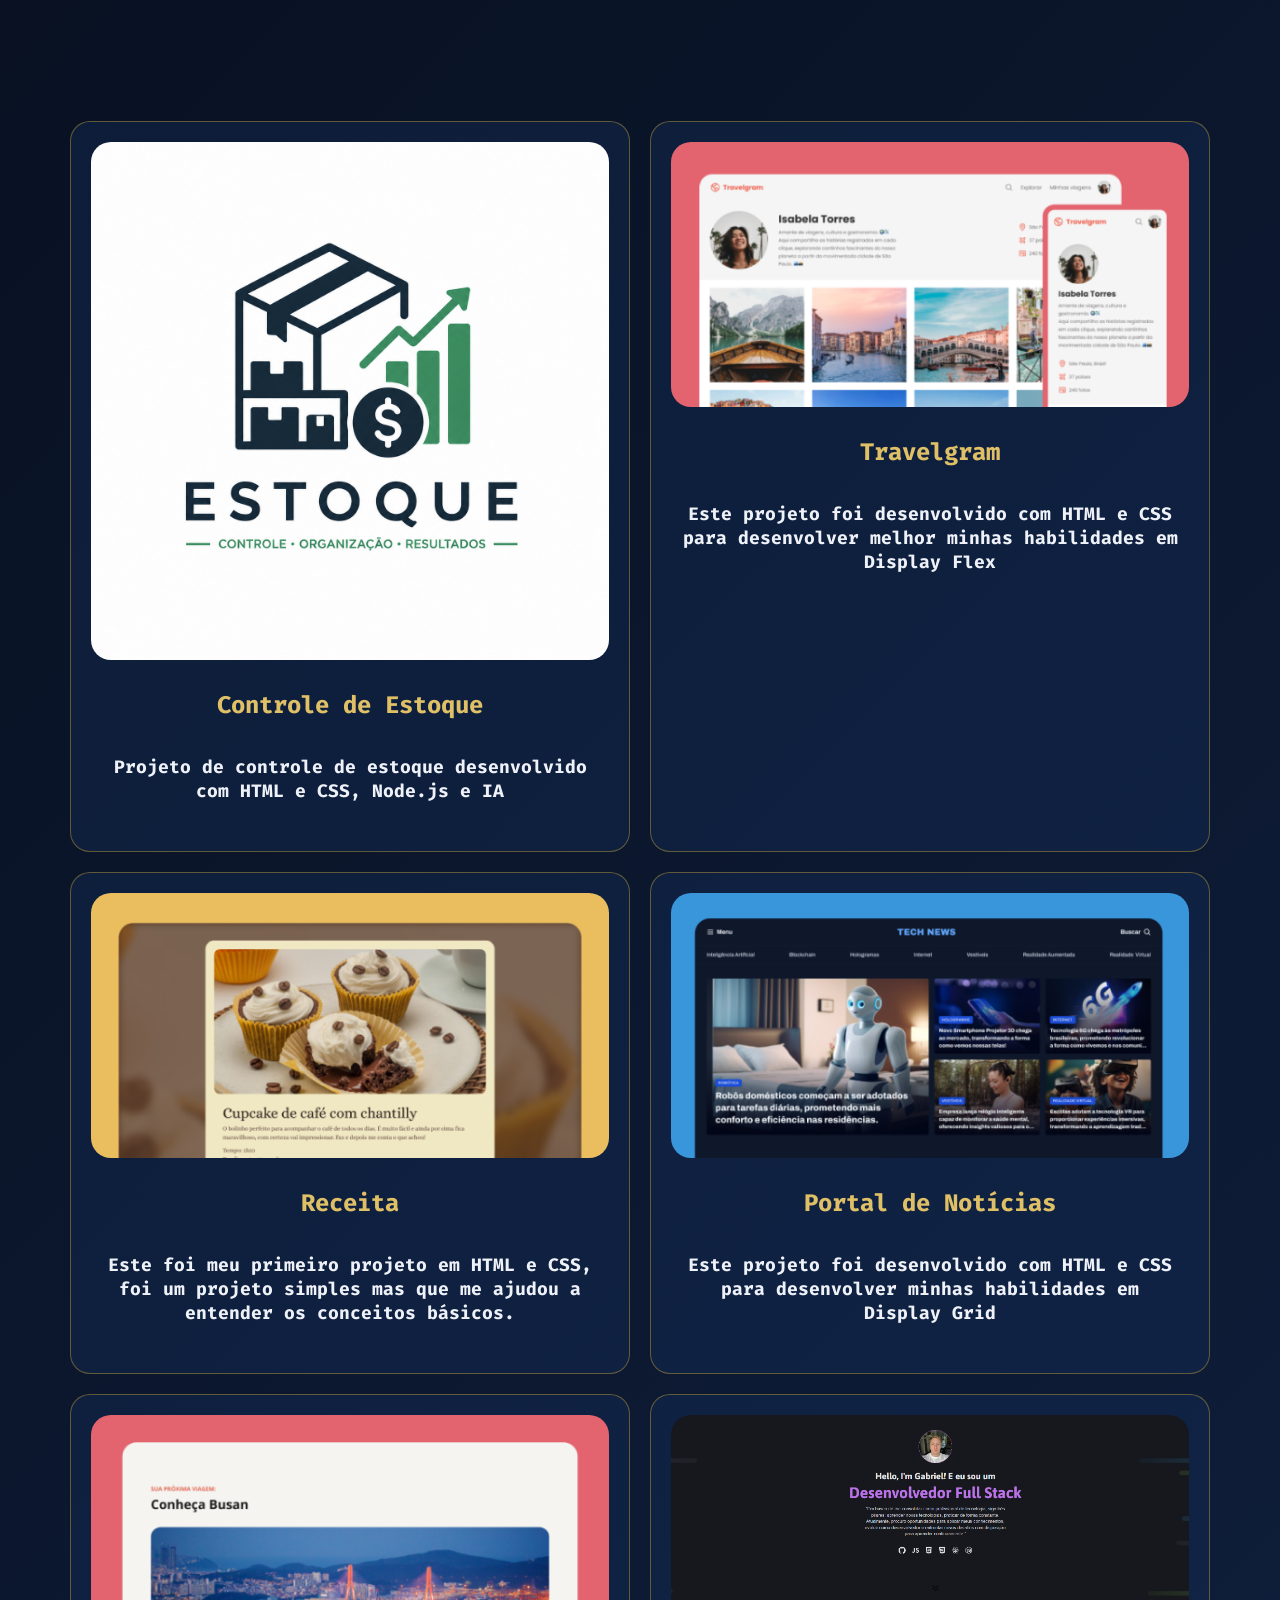
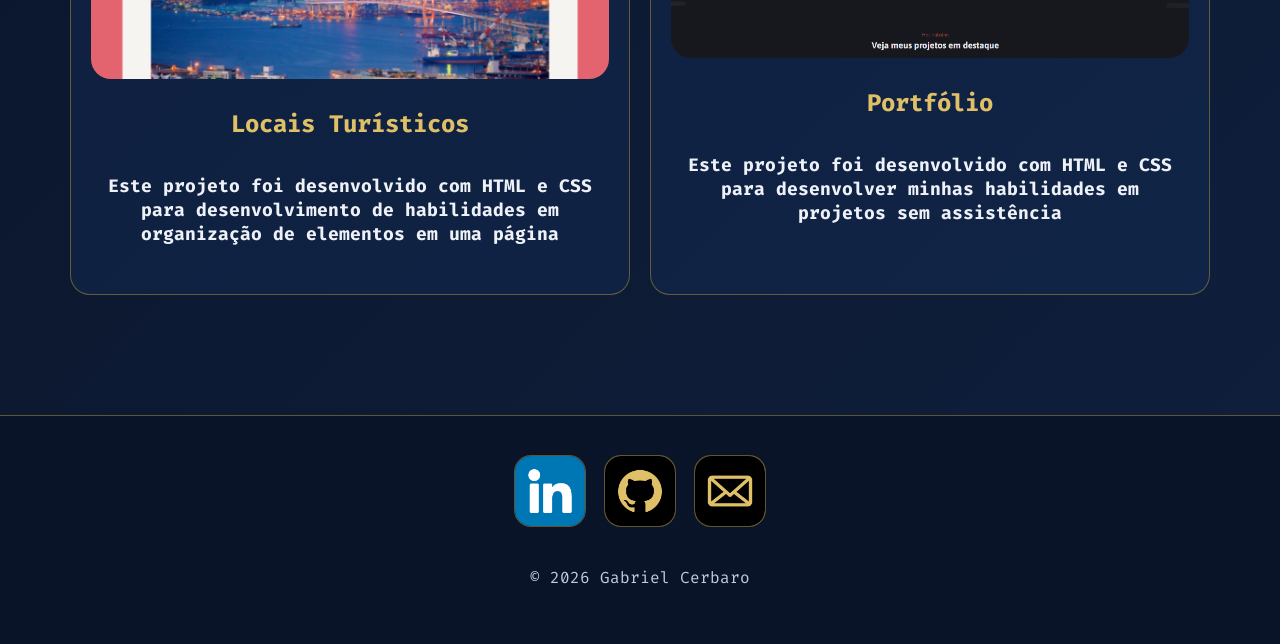
==== commit 564a11cb: "retirando a logo do react" ====
--- a/index.html
+++ b/index.html
@@ -1,150 +1,149 @@
-<!DOCTYPE html>
-<html lang="pt-BR">
-<head>
-
-    <meta charset="UTF-8">
-
-    <link rel="preconnect" href="https://fonts.googleapis.com">
-    <link rel="preconnect" href="https://fonts.gstatic.com" crossorigin>
-
-    <meta name="viewport" content="width=device-width, initial-scale=1.0">
-    <meta name="description" content="Portfólio pessoal de Gabriel Cerbaro — desenvolvedor web em formação, mostrando projetos e progresso.">
-    <title>Gabriel Cerbaro</title>
-    <link rel="stylesheet" href="styles/index.css">
-
-
-    <link href="https://fonts.googleapis.com/css2?family=Fira+Code:wght@300..700&display=swap" rel="stylesheet">
-    <script src="scripts.js" defer></script>
-
-</head>
-<body>
-        <header class="header">
-            <img src="assets/fotoGabriel.jpg" class="foto-perfil" alt="Foto de Gabriel Cerbaro">
-            <h1 class="titulo-principal">Bem-vindo ao meu portfólio!</h1>
-            <p id="texto-digitado"></p>
-            
-            <div class="icons">
-                <img src="assets/icons/html.png" alt="icone html" title="HTML">
-                <img src="assets/icons/css.png" alt="icone css" title="CSS">
-                <img src="assets/icons/javascript.png" alt="icone javascript" title="JAVASCRIPT">
-                <img src="assets/icons/node.png" alt="icone node.js" title="NODE.JS">
-                <img src="assets/icons/react.png" alt="icone react" title="REACT">
-            </div>
-            
-        </header>
-
-    <div class="container">
-        <main>
-
-            <nav class="nav-bar">
-                <a href="#progresso">Meu Progresso</a>
-                <a href="#projetos">Portfólio</a>
-                <a href="#footer">Contato</a>
-                <a href="sobremim.html">Sobre Mim</a>
-            </nav>
-
-            <section class="progresso-container">
-
-                <div class="meu-progresso" id="progresso">
-                    <h2 class="titulo-secao">Meu Progresso</h2>
-                    <img src="assets/icons/dados-verificados.png" alt="">
-                </div>
-
-                <p>Este é o meu progresso no desenvolvimento web!</p>
-
-                <div class="progresso">
-                    <div class="container-flip">
-                        <div class="card">
-                            <div class="card-front front1">
-                            </div>
-                            <div class="card-back">
-                                <h2>Em progresso</h2>
-                                <p>Estou focando em aprender SQL, Node.js e Javascript como uma base real para o futuro</p>
-                            </div>
-                        </div>
-                    </div>
-                    <div class="container-flip">
-                        <div class="card">  
-                            <div class="card-front back2">
-                            </div>
-                            <div class="card-back">
-                                <h2>Futuro</h2>
-                                <p>Pretendo agregar em projetos reais e fazer mais projetos sozinho usando todas as tecnologias aprendidas</p>
-                            </div>
-                        </div>
-                    </div>
-                    <div class="container-flip">
-                        <div class="card">
-                            <div class="card-front fullstack3">
-                            </div>
-                            <div class="card-back">
-                                <h2>Onde quero chegar</h2>
-                                <p>Quero agregar conhecimento em todas as áreas do desenvolvimento web e me tornar um profissional completo</p>
-                            </div>
-                        </div>
-                    </div>
-                </div>
-            </section>
-
-            <section class="projetos" id="projetos">
-                <h2 class="titulo-secao">Meus Projetos</h2>
-                <strong>Aqui estão alguns dos meus projetos mais recentes:</strong>
-
-                <div class="projetos-container">
-                    <a href="https://github.com/gabrielcerbaro/Controle-de-estoque-Projeto" target="_blank" rel="noopener noreferrer" class="projeto-card card1">
-                            <div>
-                                <img src="assets/images/logo.png" alt="Controle de Estoque">
-                                <h3 class="titulo-projeto">Controle de Estoque</h3>
-                                <p>Projeto de controle de estoque desenvolvido com HTML e CSS, Node.js e IA</p>
-                            </div>
-                    </a>
-                    <a href="https://github.com/gabrielcerbaro/Travelgram-project" target="_blank" rel="noopener noreferrer" class="projeto-card card2">
-                            <div>
-                                <img src="assets/images/travelgram.png" alt="projeto Travelgram">
-                                <h3 class="titulo-projeto">Travelgram</h3>
-                                <p>Este projeto foi desenvolvido com HTML e CSS para desenvolver melhor minhas habilidades em Display Flex</p>
-                            </div>
-                    </a>
-                    <a href="https://github.com/gabrielcerbaro/Projetos-FullStack-Rocketseat/tree/main/First%20project" target="_blank" rel="noopener noreferrer" class="projeto-card card3">
-                        <div>
-                            <img src="assets/images/receita.png" alt="projeto Receita">
-                            <h3 class="titulo-projeto">Receita</h3>
-                            <p>Este foi meu primeiro projeto em HTML e CSS, foi um projeto simples mas que me ajudou a entender os conceitos básicos.</p>
-                        </div>
-                    </a>
-                    <a href="https://github.com/gabrielcerbaro/Portal-de-Noticias---projeto" target="_blank" rel="noopener noreferrer" class="projeto-card card4">
-                        <div>
-                            <img src="assets/images/noticias.png" alt="Portal de Notícias">
-                            <h3 class="titulo-projeto">Portal de Notícias</h3>
-                            <p>Este projeto foi desenvolvido com HTML e CSS para desenvolver minhas habilidades em Display Grid</p>
-                        </div>
-                    </a>
-                    <a href="https://github.com/gabrielcerbaro/Projetos-FullStack-Rocketseat/tree/main/Tourist%20spot" target="_blank" rel="noopener noreferrer" class="projeto-card card5">
-                        <div>
-                            <img src="assets/images/local turistico.png" alt="Locais Turísticos">
-                            <h3 class="titulo-projeto">Locais Turísticos</h3>
-                            <p>Este projeto foi desenvolvido com HTML e CSS para desenvolvimento de habilidades em organização de elementos em uma página</p>
-                        </div>
-                    </a>
-                    <a href="https://github.com/gabrielcerbaro/Portif-lio" target="_blank" rel="noopener noreferrer" class="projeto-card card6">
-                        <div>
-                            <img src="assets/images/portifolio.png" alt="Portfólio">
-                            <h3 class="titulo-projeto">Portfólio</h3>
-                            <p>Este projeto foi desenvolvido com HTML e CSS para desenvolver minhas habilidades em projetos sem assistência</p>
-                        </div>
-                    </a>
-                </div>
-            </section>
-        </main>
-    </div>
-
-    <footer id="footer">
-        <div class="icons-footer">
-            <a href="https://www.linkedin.com/in/gabriel-cerbaro-4703b4239/" target="_blank" rel="noopener noreferrer"><img src="assets/icons/linkedin.png" alt="LinkedIn"></a>
-            <a href="https://github.com/gabrielcerbaro" target="_blank" rel="noopener noreferrer"><img src="assets/icons/github.png" alt="GitHub"></a>
-            <a href="mailto:gabriel.cerbaro@outlook.com"><img src="assets/icons/enviar.png" alt="Email"></a>
-        </div>
-        <p>© <span id="ano"></span> Gabriel Cerbaro</p>
-    </footer>
-</body>
-</html>+<!DOCTYPE html>
+<html lang="pt-BR">
+<head>
+
+    <meta charset="UTF-8">
+
+    <link rel="preconnect" href="https://fonts.googleapis.com">
+    <link rel="preconnect" href="https://fonts.gstatic.com" crossorigin>
+
+    <meta name="viewport" content="width=device-width, initial-scale=1.0">
+    <meta name="description" content="Portfólio pessoal de Gabriel Cerbaro — desenvolvedor web em formação, mostrando projetos e progresso.">
+    <title>Gabriel Cerbaro</title>
+    <link rel="stylesheet" href="styles/index.css">
+
+
+    <link href="https://fonts.googleapis.com/css2?family=Fira+Code:wght@300..700&display=swap" rel="stylesheet">
+    <script src="scripts.js" defer></script>
+
+</head>
+<body>
+        <header class="header">
+            <img src="assets/fotoGabriel.jpg" class="foto-perfil" alt="Foto de Gabriel Cerbaro">
+            <h1 class="titulo-principal">Bem-vindo ao meu portfólio!</h1>
+            <p id="texto-digitado"></p>
+            
+            <div class="icons">
+                <img src="assets/icons/html.png" alt="icone html" title="HTML">
+                <img src="assets/icons/css.png" alt="icone css" title="CSS">
+                <img src="assets/icons/javascript.png" alt="icone javascript" title="JAVASCRIPT">
+                <img src="assets/icons/node.png" alt="icone node.js" title="NODE.JS">
+            </div>
+            
+        </header>
+
+    <div class="container">
+        <main>
+
+            <nav class="nav-bar">
+                <a href="#progresso">Meu Progresso</a>
+                <a href="#projetos">Portfólio</a>
+                <a href="#footer">Contato</a>
+                <a href="sobremim.html">Sobre Mim</a>
+            </nav>
+
+            <section class="progresso-container">
+
+                <div class="meu-progresso" id="progresso">
+                    <h2 class="titulo-secao">Meu Progresso</h2>
+                    <img src="assets/icons/dados-verificados.png" alt="">
+                </div>
+
+                <p>Este é o meu progresso no desenvolvimento web!</p>
+
+                <div class="progresso">
+                    <div class="container-flip">
+                        <div class="card">
+                            <div class="card-front front1">
+                            </div>
+                            <div class="card-back">
+                                <h2>Em progresso</h2>
+                                <p>Estou focando em aprender SQL, Node.js e Javascript como uma base real para o futuro</p>
+                            </div>
+                        </div>
+                    </div>
+                    <div class="container-flip">
+                        <div class="card">  
+                            <div class="card-front back2">
+                            </div>
+                            <div class="card-back">
+                                <h2>Futuro</h2>
+                                <p>Pretendo agregar em projetos reais e fazer mais projetos sozinho usando todas as tecnologias aprendidas</p>
+                            </div>
+                        </div>
+                    </div>
+                    <div class="container-flip">
+                        <div class="card">
+                            <div class="card-front fullstack3">
+                            </div>
+                            <div class="card-back">
+                                <h2>Onde quero chegar</h2>
+                                <p>Quero agregar conhecimento em todas as áreas do desenvolvimento web e me tornar um profissional completo</p>
+                            </div>
+                        </div>
+                    </div>
+                </div>
+            </section>
+
+            <section class="projetos" id="projetos">
+                <h2 class="titulo-secao">Meus Projetos</h2>
+                <strong>Aqui estão alguns dos meus projetos mais recentes:</strong>
+
+                <div class="projetos-container">
+                    <a href="https://github.com/gabrielcerbaro/Controle-de-estoque-Projeto" target="_blank" rel="noopener noreferrer" class="projeto-card card1">
+                            <div>
+                                <img src="assets/images/logo.png" alt="Controle de Estoque">
+                                <h3 class="titulo-projeto">Controle de Estoque</h3>
+                                <p>Projeto de controle de estoque desenvolvido com HTML e CSS, Node.js e IA</p>
+                            </div>
+                    </a>
+                    <a href="https://github.com/gabrielcerbaro/Travelgram-project" target="_blank" rel="noopener noreferrer" class="projeto-card card2">
+                            <div>
+                                <img src="assets/images/travelgram.png" alt="projeto Travelgram">
+                                <h3 class="titulo-projeto">Travelgram</h3>
+                                <p>Este projeto foi desenvolvido com HTML e CSS para desenvolver melhor minhas habilidades em Display Flex</p>
+                            </div>
+                    </a>
+                    <a href="https://github.com/gabrielcerbaro/Projetos-FullStack-Rocketseat/tree/main/First%20project" target="_blank" rel="noopener noreferrer" class="projeto-card card3">
+                        <div>
+                            <img src="assets/images/receita.png" alt="projeto Receita">
+                            <h3 class="titulo-projeto">Receita</h3>
+                            <p>Este foi meu primeiro projeto em HTML e CSS, foi um projeto simples mas que me ajudou a entender os conceitos básicos.</p>
+                        </div>
+                    </a>
+                    <a href="https://github.com/gabrielcerbaro/Portal-de-Noticias---projeto" target="_blank" rel="noopener noreferrer" class="projeto-card card4">
+                        <div>
+                            <img src="assets/images/noticias.png" alt="Portal de Notícias">
+                            <h3 class="titulo-projeto">Portal de Notícias</h3>
+                            <p>Este projeto foi desenvolvido com HTML e CSS para desenvolver minhas habilidades em Display Grid</p>
+                        </div>
+                    </a>
+                    <a href="https://github.com/gabrielcerbaro/Projetos-FullStack-Rocketseat/tree/main/Tourist%20spot" target="_blank" rel="noopener noreferrer" class="projeto-card card5">
+                        <div>
+                            <img src="assets/images/local turistico.png" alt="Locais Turísticos">
+                            <h3 class="titulo-projeto">Locais Turísticos</h3>
+                            <p>Este projeto foi desenvolvido com HTML e CSS para desenvolvimento de habilidades em organização de elementos em uma página</p>
+                        </div>
+                    </a>
+                    <a href="https://github.com/gabrielcerbaro/Portif-lio" target="_blank" rel="noopener noreferrer" class="projeto-card card6">
+                        <div>
+                            <img src="assets/images/portifolio.png" alt="Portfólio">
+                            <h3 class="titulo-projeto">Portfólio</h3>
+                            <p>Este projeto foi desenvolvido com HTML e CSS para desenvolver minhas habilidades em projetos sem assistência</p>
+                        </div>
+                    </a>
+                </div>
+            </section>
+        </main>
+    </div>
+
+    <footer id="footer">
+        <div class="icons-footer">
+            <a href="https://www.linkedin.com/in/gabriel-cerbaro-4703b4239/" target="_blank" rel="noopener noreferrer"><img src="assets/icons/linkedin.png" alt="LinkedIn"></a>
+            <a href="https://github.com/gabrielcerbaro" target="_blank" rel="noopener noreferrer"><img src="assets/icons/github.png" alt="GitHub"></a>
+            <a href="mailto:gabriel.cerbaro@outlook.com"><img src="assets/icons/enviar.png" alt="Email"></a>
+        </div>
+        <p>© <span id="ano"></span> Gabriel Cerbaro</p>
+    </footer>
+</body>
+</html>
